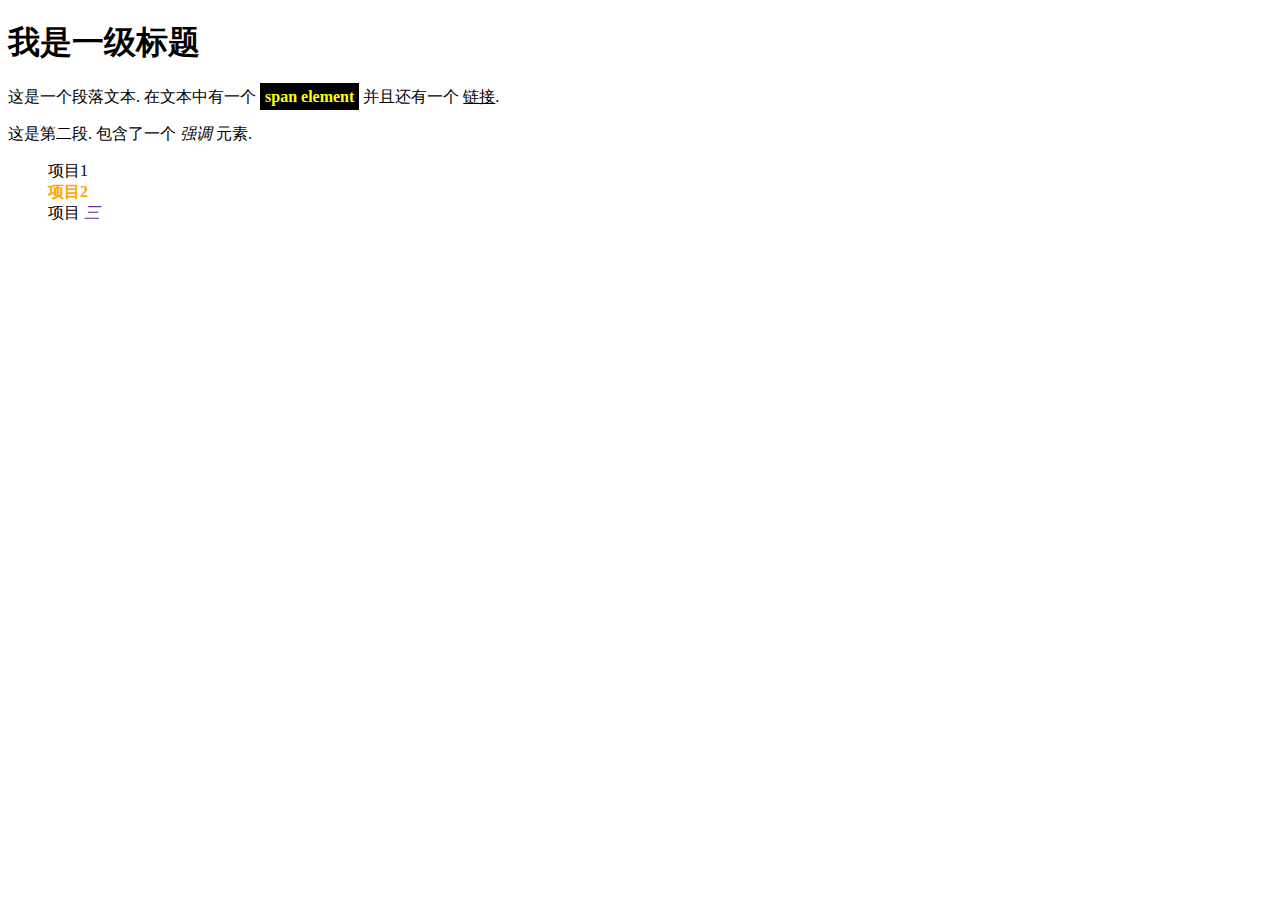
==== src/index.html @ 0edd405e "[sunyu] create css practice repo and get started" ====
<!doctype html>
<html lang="en">
<head>
    <meta charset="UTF-8">
    <meta name="viewport"
          content="width=device-width, user-scalable=no, initial-scale=1.0, maximum-scale=1.0, minimum-scale=1.0">
    <meta http-equiv="X-UA-Compatible" content="ie=edge">
    <link rel="stylesheet" href="style.css">
    <title>开始学习CSS</title>
</head>
<body>
    <h1>我是一级标题</h1>

    <p>这是一个段落文本. 在文本中有一个 <span class="special">span element</span>
        并且还有一个 <a href="http://example.com">链接</a>.</p>

    <p>这是第二段. 包含了一个 <em>强调</em> 元素.</p>

    <ul>
        <li>项目1</li>
        <li class="special">项目2</li>
        <li>项目 <em>三</em></li>
    </ul>
</body>
</html>
---- src/style.css ----
li {
    list-style-type: none;
}

.special {
    color: orange;
    font-weight: bold;
}

li em {
    color: rebeccapurple;
}

a:link {
    color: black;
}

a:visited {
    color: green;
}

a:hover {
    text-decoration: none;
}

body h1 + p .special {
    color: yellow;
    background-color: black;
    padding: 5px;
}
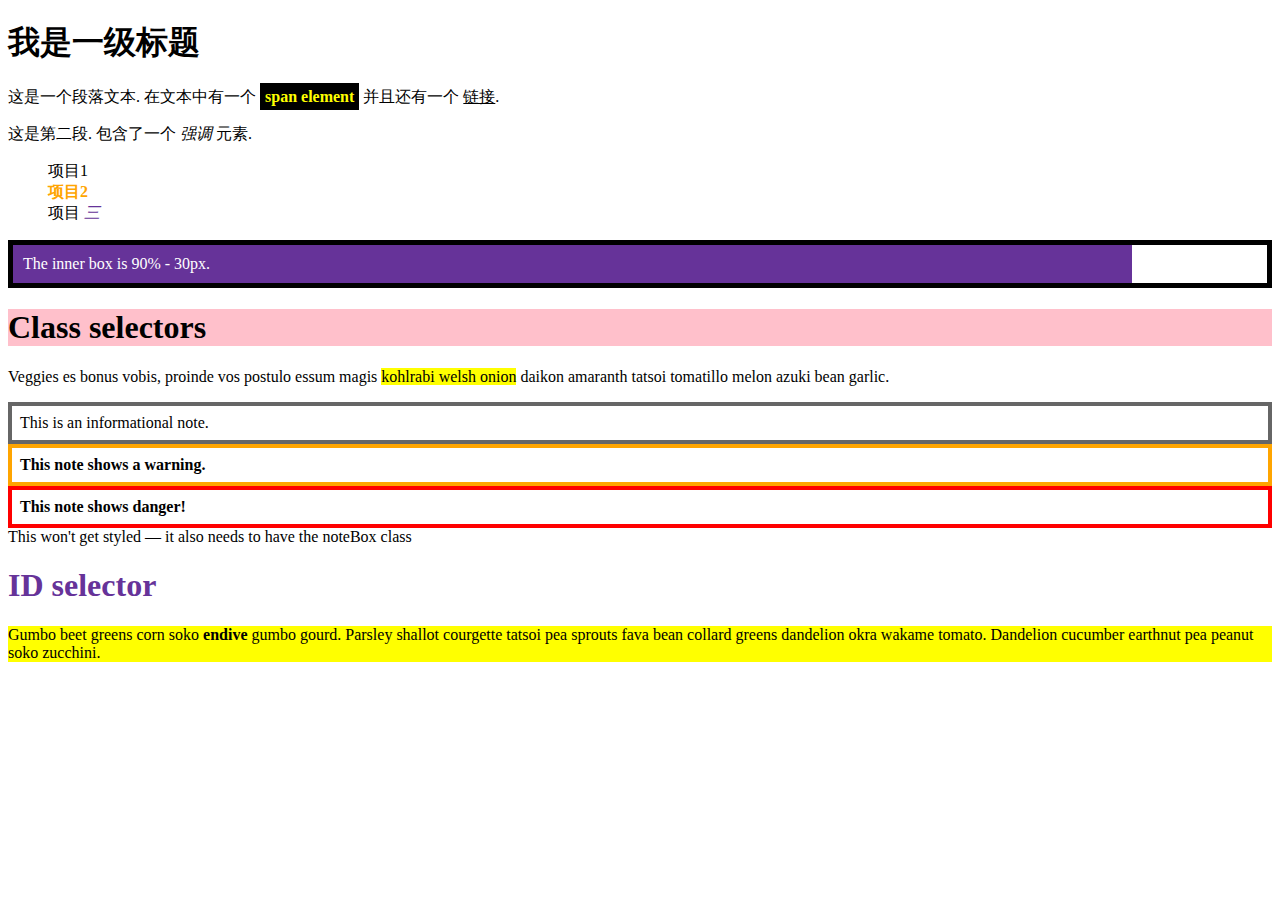
==== commit a53c5275: "[sunyu] class and id selector" ====
--- a/src/index.html
+++ b/src/index.html
@@ -21,5 +21,35 @@
         <li class="special">项目2</li>
         <li>项目 <em>三</em></li>
     </ul>
+
+    <div class="outer">
+        <div class="box">
+            The inner box is 90% - 30px.
+        </div>
+    </div>
+
+    <h1 class="highlight">Class selectors</h1>
+    <p>Veggies es bonus vobis, proinde vos postulo essum magis <span class="highlight">kohlrabi welsh onion</span> daikon amaranth tatsoi tomatillo
+        melon azuki bean garlic.</p>
+
+    <div class="noteBox">
+        This is an informational note.
+    </div>
+
+    <div class="noteBox warning">
+        This note shows a warning.
+    </div>
+
+    <div class="noteBox danger">
+        This note shows danger!
+    </div>
+
+    <div class="danger">
+        This won't get styled — it also needs to have the noteBox class
+    </div>
+
+    <h1 id="heading">ID selector</h1>
+    <p id="one">Gumbo beet greens corn soko <strong>endive</strong> gumbo gourd. Parsley shallot courgette tatsoi pea sprouts fava bean collard
+        greens dandelion okra wakame tomato. Dandelion cucumber earthnut pea peanut soko zucchini.</p>
 </body>
 </html>
--- a/src/style.css
+++ b/src/style.css
@@ -29,3 +29,45 @@
     padding: 5px;
 }
 
+.outer {
+    border: 5px solid black;
+}
+
+.box {
+    padding: 10px;
+    width: calc(90% - 30px);
+    background-color: rebeccapurple;
+    color: white;
+}
+
+h1.highlight {
+    background-color: pink;
+}
+
+span.highlight {
+    background-color: yellow;
+}
+
+.noteBox {
+    border: 4px solid #666;
+    padding: .5em;
+}
+
+.noteBox.warning {
+    border-color: orange;
+    font-weight: bold;
+}
+
+.noteBox.danger {
+    border-color: red;
+    font-weight: bold;
+}
+
+#one {
+    background-color: yellow;
+}
+
+h1#heading {
+    color: rebeccapurple;
+}
+
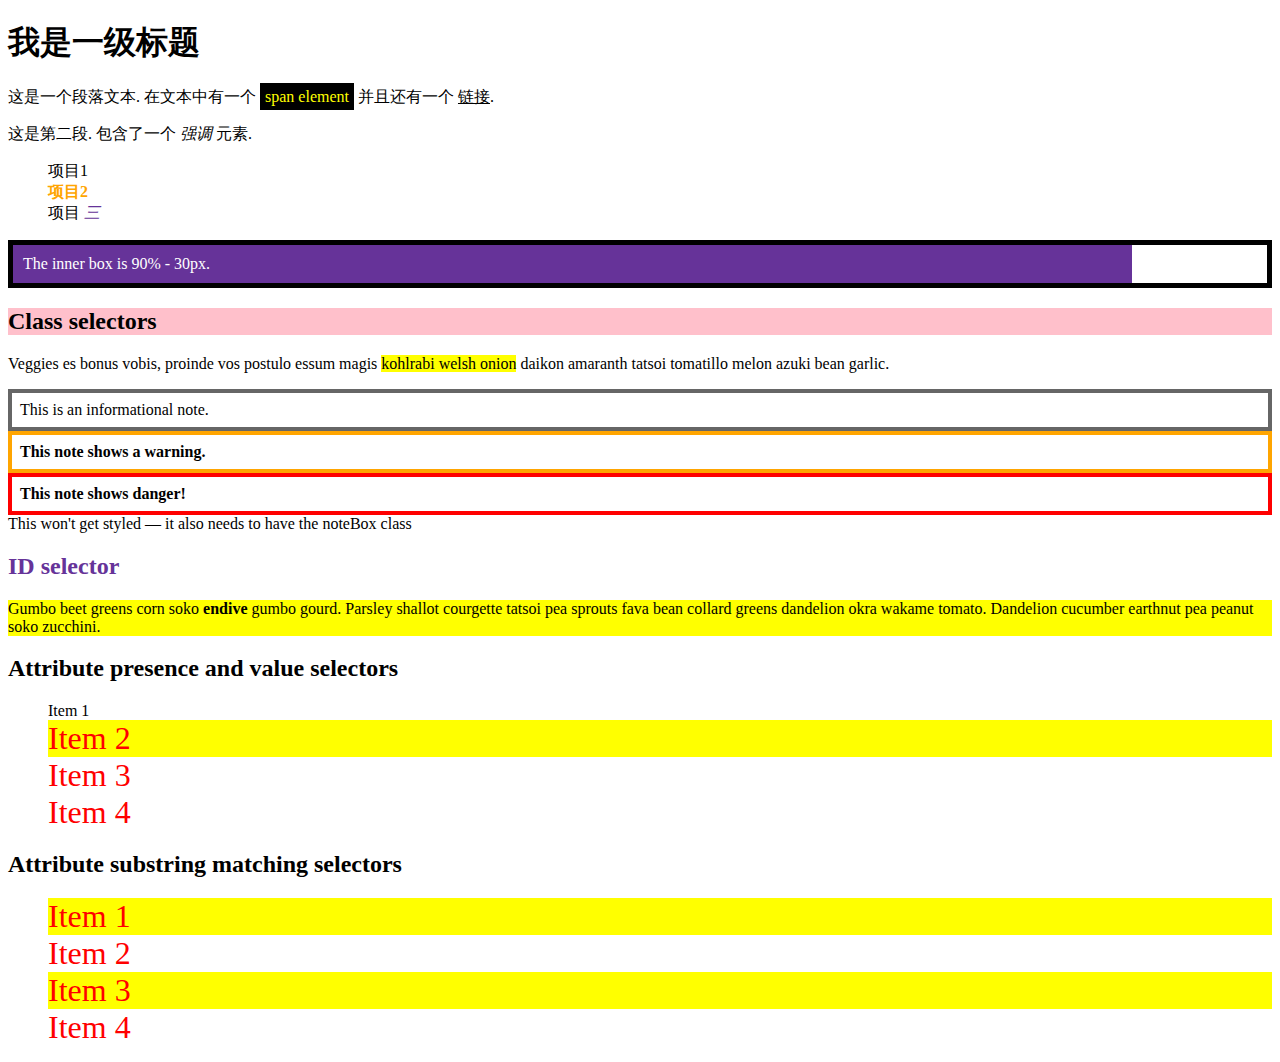
==== commit bfeb3593: "[sunyu] attr and substring matching selectors" ====
--- a/src/index.html
+++ b/src/index.html
@@ -18,7 +18,7 @@
 
     <ul>
         <li>项目1</li>
-        <li class="special">项目2</li>
+        <li id="special">项目2</li>
         <li>项目 <em>三</em></li>
     </ul>
 
@@ -28,7 +28,8 @@
         </div>
     </div>
 
-    <h1 class="highlight">Class selectors</h1>
+    <!--class选择器-->
+    <h2 class="highlight">Class selectors</h2>
     <p>Veggies es bonus vobis, proinde vos postulo essum magis <span class="highlight">kohlrabi welsh onion</span> daikon amaranth tatsoi tomatillo
         melon azuki bean garlic.</p>
 
@@ -48,8 +49,28 @@
         This won't get styled — it also needs to have the noteBox class
     </div>
 
-    <h1 id="heading">ID selector</h1>
+    <!--ID选择器-->
+    <h2 id="heading">ID selector</h2>
     <p id="one">Gumbo beet greens corn soko <strong>endive</strong> gumbo gourd. Parsley shallot courgette tatsoi pea sprouts fava bean collard
         greens dandelion okra wakame tomato. Dandelion cucumber earthnut pea peanut soko zucchini.</p>
+    
+    <!--属性选择器-->
+    <h2>Attribute presence and value selectors</h2>
+    <ul>
+        <li>Item 1</li>
+        <li class="a">Item 2</li>
+        <li class="a b">Item 3</li>
+        <li class="ab">Item 4</li>
+    </ul>
+
+    <!--子字符串匹配选择器-->
+    <h2>Attribute substring matching selectors</h2>
+    <ul>
+        <li class="a">Item 1</li>
+        <li class="ab">Item 2</li>
+        <li class="bca">Item 3</li>
+        <li class="bcabc">Item 4</li>
+    </ul>
+
 </body>
 </html>
--- a/src/style.css
+++ b/src/style.css
@@ -2,7 +2,7 @@
     list-style-type: none;
 }
 
-.special {
+#special {
     color: orange;
     font-weight: bold;
 }
@@ -40,7 +40,9 @@
     color: white;
 }
 
-h1.highlight {
+/*class选择器*/
+
+h2.highlight {
     background-color: pink;
 }
 
@@ -63,11 +65,40 @@
     font-weight: bold;
 }
 
+/*ID选择器*/
+
 #one {
     background-color: yellow;
 }
 
-h1#heading {
+h2#heading {
     color: rebeccapurple;
 }
 
+/*属性选择器*/
+
+li[class] {
+    font-size: 200%;
+}
+
+li[class="a"] {
+    background-color: yellow;
+}
+
+li[class~="a"] {
+    color: red;
+}
+
+/*子字符串匹配选择器*/
+
+li[class^="a"] {
+    font-size: 200%;
+}
+
+li[class$="a"] {
+    background-color: yellow;
+}
+
+li[class*="a"] {
+    color: red;
+}
